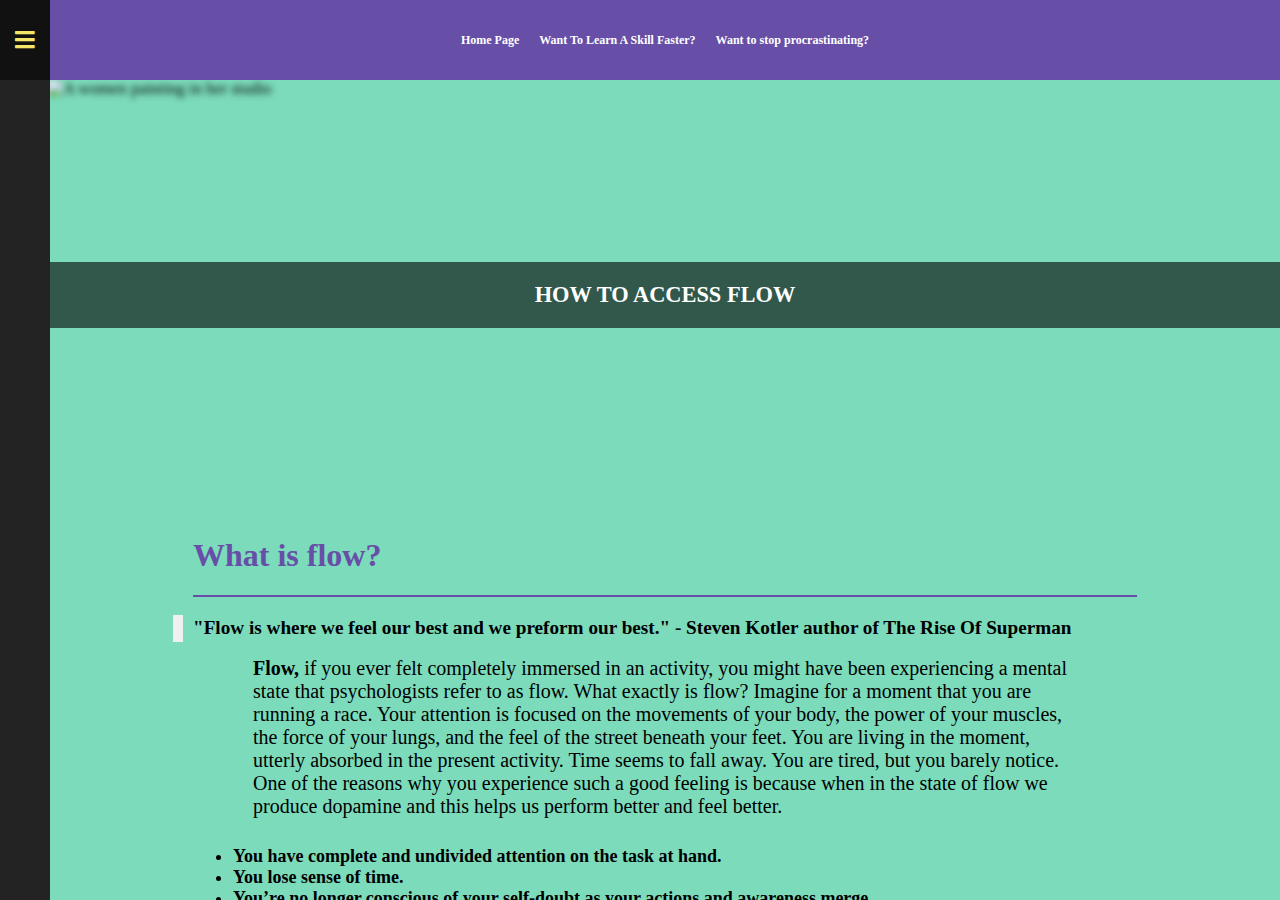
==== how_to_access_flow.html @ 33b70590 "Add files via upload" ====
<!DOCTYPE html>
<html lang="en-US">
    <head>
        <meta charset="UTF-8">
        <meta name="viewport" content="width=device-width, initial-scale=1.0">
        <link rel="stylesheet" type="text/css" href="index.css">
        <link rel="stylesheet" type="text/css" href="flow.css">
    </head>
    <body id="home" class="open-left">
        <div id="offcanvas-left" class="hide">
            <ul>
                <li><a href="index.html"> Home </a></li>
                <li><a href="skills_learn.html">Want To Learn A Skill Faster?</a></li>
                <li><a href="stop_procrastinate.html"> How to stop procrastinating</a></li>
            </ul>
        </div>
        <div class="togglebar">
            <!-- adds the class of hide to .offcanvas.left -->
            <div class="toggle" onclick="toggleLeft()">
                <i class="fa fa-bars"></i>
            </div>
        </div>
        <div class="center">
            <header>
                <nav>
                    <ul>
                        <li><a href="index.html"> Home Page </a></li>
                        <li><a href="skills_learn.html">Want To Learn A Skill Faster?  </a></li>
                        <li><a href="stop_procrastinate.html"> Want to stop procrastinating? </a></li>
                    </ul>
                </nav>
            </header>
            <section>
                <main>
                    <article>
                        <figure class="hero">
                            <img src="images/what_is_flow.jpg" alt="A women painting in her studio"/>
                            <figcaption>
                                <h1>How to access flow</h1>
                            </figcaption>
                        </figure>
                        <h2 style="font-size: 2em">What is flow?</h2>
                        <hr>
                        
                        <blockquote cite="http://twitter.com">
                            <b style="color:rgb(0, 0, 0)">"Flow is where we feel our best and we preform our best." - Steven Kotler author of The Rise Of Superman</b>
                        </blockquote>

                        <p class="flow_head">
                            <b>Flow,</b> if you ever felt completely immersed in an activity, you might have been experiencing a mental state that psychologists refer to as flow. What exactly is flow? Imagine for a moment that you are running a race. 
                            Your attention is focused on the movements of your body, the power of your muscles, the force of your lungs, and the feel of the street beneath your feet.
                             You are living in the moment, utterly absorbed in the present activity. Time seems to fall away. You are tired, but you barely notice. 
                             One of the reasons why you experience such a good feeling is because when in the state of flow we produce dopamine and this helps us perform better and feel better.
                            </b>
                             <ul class="flow-list">
                                <li>You have complete and undivided attention on the task at hand. </li>
                                <li>You lose sense of time.</li>
                                <li>You’re no longer conscious of your self-doubt as your actions and awareness merge</li>
                                <li>You achieve the perfect balance between your skills and the challenge in front of you.</li>
                                <li>There’s complete clarity around your goals.</li>
                                <li>The resulting experience rewards you intrinsically.</li>
                            </ul>
                            <video src="video/How To Get Into The Flow State _ Steven Kotler.mp4" autoplay controls></video>

                             <h2>How to access flow</h2>
                             <p class="flow_body" style="align-self: auto;">
                            <p class="flow_body">So how do you achieve this mystical state of being? Do you need to meditate or chant anything? No, you don’t (although meditation can improve your ability to concentrate). And Flow is anything but mystical — it’s very practical, and achieving it isn’t mysterious.
                                It can take practice, but you’ll get better at it. Here are the key triggers to achieving and benefiting from Flow:</p>
                            <ul class="flow-list">
                                <li>Risk</li>
                                <li>Novelty</li>
                                <li>Intensely Focused attention</li>
                                <li>Imediate feedback</li>
                                <li>Complexity</li>
                                <li>Pattern Recognition</li>
                            </ul>

                            <h1>Now lets dive into some improtant triggers.</h1>

                            <h2>Risk</h2>
                            <p class="flow_body">When extreme sports become more mainstream many records were being beaten on a daily or weekly basis. How? 
                                This question is was asked by Steven Kotler journalist and the author looked into this phenomenon and would realize it all had to do with flow.
                                He would soon become known for his work on altered states. He had realized that the reason that these athletes were breaking so many dangerous records continuously was because it was, by the very nature of extreme sports, dangerous.
                                This danger would cause the mind to release dopamine and contribute to the time dilation that these athletes felt.
                                <div class="flow_body">Of course, not many people would like to go skydive just to enter flow so they could write a book. 
                                    There are ways in which we can introduce risk into our work.
                                    One was is deadlines. The closer we get the more there is an element of risk.
                                </div>
                            </p>
                        </p>
                            <h2>Novelty</h2>
                            <p class="flow_body">
                                This trigger is much more accessible. 
                                The brain likes new things so when it comes into contact with a new experience, new place, new object or new work it will help to get into the flow state.
                                This does not mean that staring at a new blank page will spark flow, the novelty should be engaging.
                                <div class="flow_body">Author Steven Kotler likes to go top a new place to start writing or reading for reaserch.</div>
                             </p>

                             </p>
                             <h2>Intense Focused Attention</h2>
                             <p class="flow_body">This is the most improtant trigger. Without focus your cannot have flow. It simply impossible to be distracted and be in the flow state. 
                                When trying to get in flow you must be working on one thing. There are two ways to focus better. One is to get rid of external distractions. External distractions such as phones, laptops, TVs, and people (you can have group flow but to achieve this you must all be working to one endpoint).
                                Another way is to get rid of internal distractions and strengthen the focus muscle. Internal distractions are things that are bothering you and keep recurring. To get rid of this you can just write these thoughts on to a piece of paper. To strengthen your focus muscle you can try to get into flow more often or meditate.
                                <div class="flow_body"> Meditate, write out thoughts that keep bothering you, get rid of external distractions.</div>
                                </p>
                            <img src="images/founder.jpg" alt="A picture of Mihaly Csikszentmihalyi author of flow and person who coined the word Flow">
                             <p id="book_store">If you want to read more about flow you should read <a href="https://www.amazon.com/Flow-Psychology-Experience-Perennial-Classics/dp/0061339202/ref=sr_1_1?keywords=flow&qid=1581397905&sr=8-1">Flow</a> 
                                or <a href="https://www.amazon.com/Rise-Superman-Decoding-Ultimate-Performance/dp/B00I9IGP68/ref=sr_1_1?crid=132ZP4YH7JPIZ&keywords=rise+of+superman+book&qid=1581399523&sprefix=Rise+of+superm%2Caps%2C425&sr=8-1">Rise of Superman</a></p>
                    
                    
                        
                        <!-- Tables-->
                      
        </div>
        <script type="text/javascript" src="index.js"></script>
    </body>
</html>
---- index.css ----
@import url(https://use.fontawesome.com/releases/v5.0.6/css/all.css);
#home {
    --first-color: #674ea7;
    --second-color: #f4e767;    
    --light-gray: lightgray;
}

#next {
    --first-color: tomato;
    --second-color: deepskyblue;    
    --light-gray: lightgray;
}
html,body {
    padding: 0;
    height: 100%;
    margin: 0px;
    overflow: hidden;
}
h1,h2,h3,h4,h5,h6 {
    margin-bottom: 0.2em;
    padding-bottom: 0.2em;
    color: var(--first-color);
}
p {
    margin-top: 5px;
    margin-bottom: 10px;
    font-size: 40px;
    color: blue;
}
body {
    display: flex;
}
.wrap {
    left: 280px;
}
#offcanvas-left,
#offcanvas-right {
    flex: 0 0 280px;
    background-color: #111;
    color: white;
    transition-duration: .5s;
}
#offcanvas-left.hide {
    margin-left: -280px;
}
#offcanvas-right.hide {
    margin-right: -280px;
}
.togglebar {
    background-color: #232323;
    flex: 0 0;
    min-width: 50px;
    max-width: 5px;
}
.toggle i {
    height: 80px;
    font-size: 1.4em;
    width: 100%;
    color: var(--first-color);
    display: flex;   
    align-items: center;
    justify-content: center;
    background-color: #111;
}
.toggle i:hover {
    color: var(--second-color);
}
.center {
    display: flex;
    flex-direction: column;
    flex: 1 1 auto;
    min-width: 95%;
}
.center header {
    background-color: var(--first-color);
    color: white;
}
header {
    background-color: blueviolet;
    flex: 0 0 40px;
    color: white;
    
    /* justify-content: center; */
    padding: 20px;
}
header nav {
    background-color: transparent;
}
header nav ul {
    display: flex;
    justify-content: space-between;
    width: 100%;
}
header nav a {
    color: white;
    text-decoration: none;
    font-size: 12px;
}
.center header nav a:hover {
    text-decoration: underline
}
nav {
    background-color: #f0f0f0;
}
nav ul {
    padding: 0;
    margin: 0;
    display: flex;
    justify-content: space-around;

}
nav ul li{
    list-style-type: none;
    padding-left: 0;
    margin-left: 0;
    display: inline-flex;
    padding: 10px;
}
nav a {
    text-decoration: none;
}
nav a:hover {
    text-decoration: underline;
}

.center section {
    flex: 1 1 auto;
    overflow-y: auto;
}

header {
    display: flex;
    align-items: center;
    justify-content: center;
    font-weight: bold;
}

figure.hero {
    position: relative;
    height: 0;
    padding-left: 0;
    padding-bottom: 35%;
    overflow: hidden;
    margin: 0;
}
figure.hero img {
	-webkit-filter: blur(3px);
	filter: blur(3px);
    transform: scale(1.03);
}
figure.hero figcaption{
    position: absolute;
    font-style: normal;
    padding: 0;
    margin: 0;
    left: 0;
    top: 50%;
    color: white;
    
    transform: translateY(-50%);
    text-align: center;
    width: 100%;
    background-color: rgba(0,0,0,.6);
    padding: 20px 0;
}
figure.hero figcaption * {
    font-weight: bold;
    font-size: 1.4em;
    text-transform: uppercase;
    color: white;
    margin: 0;
    padding: 0;
}
#offcanvas-left ul,
#offcanvas-right ul {
    padding: 0
}
#offcanvas-left ul li,
#offcanvas-right ul li {
    color: white;
    list-style-type: none;
    padding-left: 0;
    margin-left: 0;
    padding: 10px; 
    border-bottom: 1px solid #222
    
}
#offcanvas-left a,
#offcanvas-right a {
    color: white;
    text-decoration: none;
}

#offcanvas-left li:hover a,
#offcanvas-right li:hover a {
    color: var(--first-color);
}


footer {
    display: grid;
    grid-template-columns: 10% 1fr 1fr 10%;
    grid-column-gap: 20px;
    background-color: var(--second-color);
    flex: 0 0 80px;
    flex-direction: row;
    padding: 40px 0px;
    /* min-height: 80px; */
}
footer section:first-child {
    grid-column: 2;
}
.no-style li {
    list-style-type: none;
}

.no-style ul {
    margin-top: 0;
    padding: 0;
}

.no-style b {
    margin-bottom: 0;
    padding: 0;
}
.no-style address {
    font-style: normal;
}
form {
    /* width: 100%; */
    background-color: white;
    padding: 20px;
    /* display: flex; */
    /* flex-direction: row; */
    border-radius: 5px;
    display: flex;
    flex-direction: column;
    /* max-width: 425px; */
    /* width: 100%; */
    /* padding: 20px 20px; */
}

form input, textarea {
    margin: 10px 0;
    border: 0;
    background-color: lightgray;
    border-radius: 5px;
    padding: 10px;
}

form input[type=submit] {
    /* width: 100%; */
    background-color: var(--first-color);
}

form textarea {
    min-height: 60px;
    max-height: 100px;
    resize: vertical;
}

main {
    min-height: 500px;
}
article {
    display: grid;
    grid-template-columns: 10% 1fr 10%;
    grid-column-gap: 20px;
    padding-bottom: 100px;
}

article > * {
    grid-column: 2;
    min-width: 0;
}

article > figure {
    grid-column: 1 / -1;
    margin-bottom: 20px;
}

article > aside {
    grid-column: 3;
    color: #666;
    font-size: 0.8em;
    padding-right: 20px;
}

article > blockquote {
    grid-column: 2 / -2;
    margin: 10px 0;
    color: #888;
    font-size: 1.2em;
    line-height: 1.4em;
    border-left: 10px solid #f0f0f0;
    padding-left: 10px;
    margin-left: -20px;
}


/* Table styles */

table.styled {
    width: 100%;
    border-collapse: collapse;
}
table.styled thead, table.styled th {
    background-color: #dfdfdf;
}
table.styled thead, table.styled th {
    text-align: center;
}
table.styled th, table.styled td {
    border: 1px solid lightgray;
    padding: 5px;
}
footer table.styled th {
    background: none;
    text-align: left;
}
footer table.styled th, footer table.styled td {
    border: 0;
}



p mark {
    background-color: var(--first-color);
    padding: 0 5px;
    color: white;
    font-weight: normal;
}
hr {
    background-color: var(--first-color);
    height: 2px;
    width: 100%;
    border: 0;
}
/* General styling */


img {
    width: 100%;
}

.line-numbers a {
    text-decoration: none;
    color: #000;
    padding-right: 1em;
}

code {
    background: #eee;
    padding: 2px 5px;
}

pre {
    background: #eee;
    padding: 10px 15px;
    overflow: auto;
}

pre > code {
    padding: 0;
}
.responsive-vid {
	position: relative;
	padding-bottom: 56.25%; /* 16:9 */
	padding-top: 25px;
	height: 0;
}
.responsive-vid iframe,
.responsive-vid video {
	position: absolute;
	top: 0;
	left: 0;
	width: 100%;
	height: 100%;
}
#jocko{
    font-size: larger;
    font-weight:bold;
}
#productive_table{
    padding-bottom: 0.5em;
    font-size: 15px;
}
body{background-color: rgb(123, 219, 187);}
.this_class{
    font-size: 0em;
}
.flow_head{font-size: 20px;
font-family: Cambria, Cochin, Georgia, Times, 'Times New Roman', serif;}
---- flow.css ----
body {font-family:Georgia, Times, 'Times New Roman', serif ;}

p {align-self: center;
    padding-left: 3em;
    padding-right: 3em;
    color:rgb(0, 0, 0);
}

h1{font-size: 30px;
font-weight: 600;}

.flow_body {font-size: large;
            font-family: Cambria, Cochin, Georgia, Times, 'Times New Roman', serif;
            align-content: auto;}

#flow_book{height:400px;
           width:300px;
           margin:20px}

video{width: 500px;
        height:500px;
        padding-left: 20%;
        padding-top: 0px;}

    #book_store{font-size: medium;}

.flow-list{font-size: large;
            font-weight: bold;}
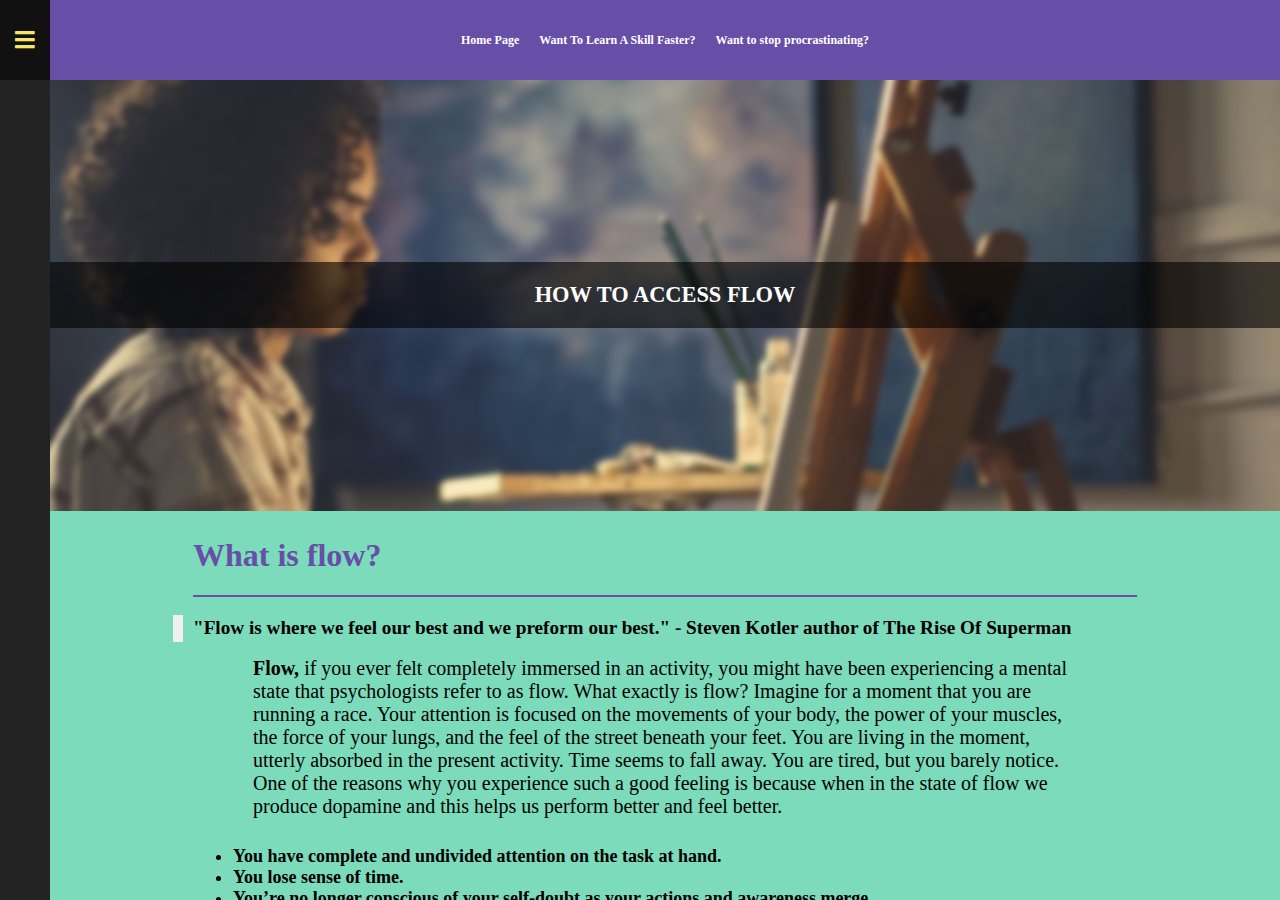
==== commit 4f7c332a: "Add files via upload" ====
--- a/how_to_access_flow.html
+++ b/how_to_access_flow.html
@@ -60,7 +60,8 @@
                                 <li>There’s complete clarity around your goals.</li>
                                 <li>The resulting experience rewards you intrinsically.</li>
                             </ul>
-                            <video src="video/How To Get Into The Flow State _ Steven Kotler.mp4" autoplay controls></video>
+                            <iframe width="560" height="315" src="https://www.youtube.com/embed/XG_hNZ5T4nY" frameborder="3" allow="accelerometer; autoplay; encrypted-media; gyroscope; picture-in-picture" allowfullscreen padding="7em"></iframe>
+                            
 
                              <h2>How to access flow</h2>
                              <p class="flow_body" style="align-self: auto;">
